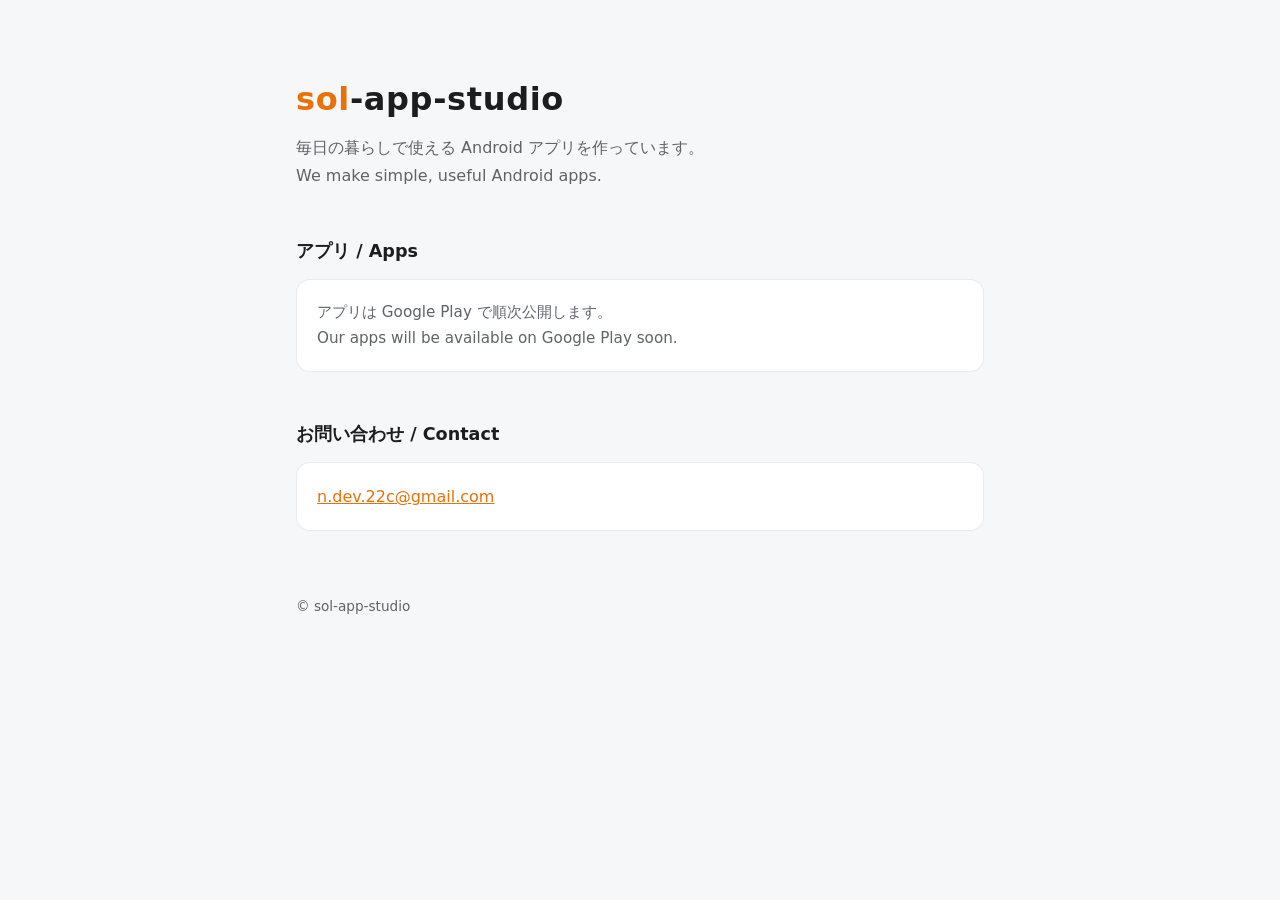
==== index.html @ d5fe08e4 "Initial site: top page and app-ads.txt" ====
<!doctype html>
<html lang="ja">
<head>
  <meta charset="UTF-8">
  <meta name="viewport" content="width=device-width, initial-scale=1.0">
  <title>sol-app-studio</title>
  <meta name="description" content="sol-app-studio の Android アプリ / Android apps by sol-app-studio">
  <style>
    :root { --bg:#f6f7f9; --card:#fff; --text:#1c1d1f; --sub:#5f6368; --accent:#e8710a; --border:rgba(0,0,0,.08); }
    @media (prefers-color-scheme: dark) {
      :root { --bg:#121314; --card:#1e1f21; --text:#e8eaed; --sub:#9aa0a6; --accent:#f29d4b; --border:rgba(255,255,255,.1); }
    }
    * { box-sizing:border-box; margin:0; padding:0; }
    body { font-family:system-ui,-apple-system,"Hiragino Sans","Noto Sans JP",sans-serif; background:var(--bg); color:var(--text); line-height:1.7; }
    main { max-width:720px; margin:0 auto; padding:72px 16px 48px; }
    h1 { font-size:2rem; letter-spacing:.02em; }
    h1 span { color:var(--accent); }
    .lead { color:var(--sub); margin-top:8px; }
    section { margin-top:48px; }
    h2 { font-size:1.1rem; margin-bottom:12px; }
    .card { background:var(--card); border:1px solid var(--border); border-radius:14px; padding:20px; }
    .muted { color:var(--sub); font-size:.95rem; }
    a { color:var(--accent); }
    footer { margin-top:64px; color:var(--sub); font-size:.85rem; }
  </style>
</head>
<body>
  <main>
    <h1><span>sol</span>-app-studio</h1>
    <p class="lead">毎日の暮らしで使える Android アプリを作っています。<br>We make simple, useful Android apps.</p>

    <section>
      <h2>アプリ / Apps</h2>
      <div class="card">
        <p class="muted">アプリは Google Play で順次公開します。<br>Our apps will be available on Google Play soon.</p>
      </div>
    </section>

    <section>
      <h2>お問い合わせ / Contact</h2>
      <div class="card">
        <p><a href="mailto:n.dev.22c@gmail.com">n.dev.22c@gmail.com</a></p>
      </div>
    </section>

    <footer>© sol-app-studio</footer>
  </main>
</body>
</html>
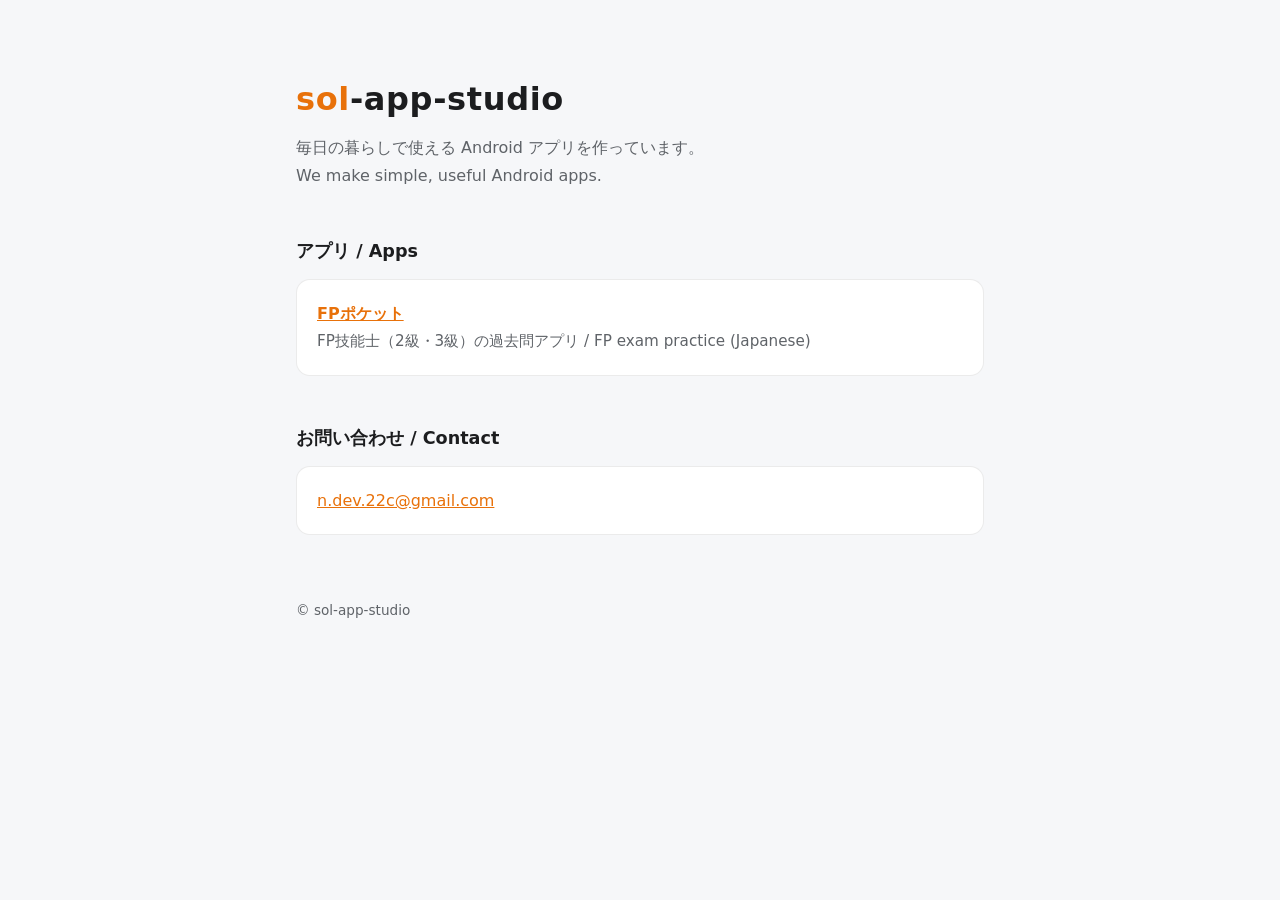
==== commit 1877fe10: "FPポケット（Android 版）のページ：紹介とサポート、プライバシーポリシー、利用規約（特定商取引法に基づく表記を含む）、著作権について。トップのアプリの一覧に追加 Co-Authored-By:" ====
--- a/index.html
+++ b/index.html
@@ -32,7 +32,7 @@
     <section>
       <h2>アプリ / Apps</h2>
       <div class="card">
-        <p class="muted">アプリは Google Play で順次公開します。<br>Our apps will be available on Google Play soon.</p>
+        <p><a href="FP-Pocket/"><strong>FPポケット</strong></a><br><span class="muted">FP技能士（2級・3級）の過去問アプリ / FP exam practice (Japanese)</span></p>
       </div>
     </section>
 
